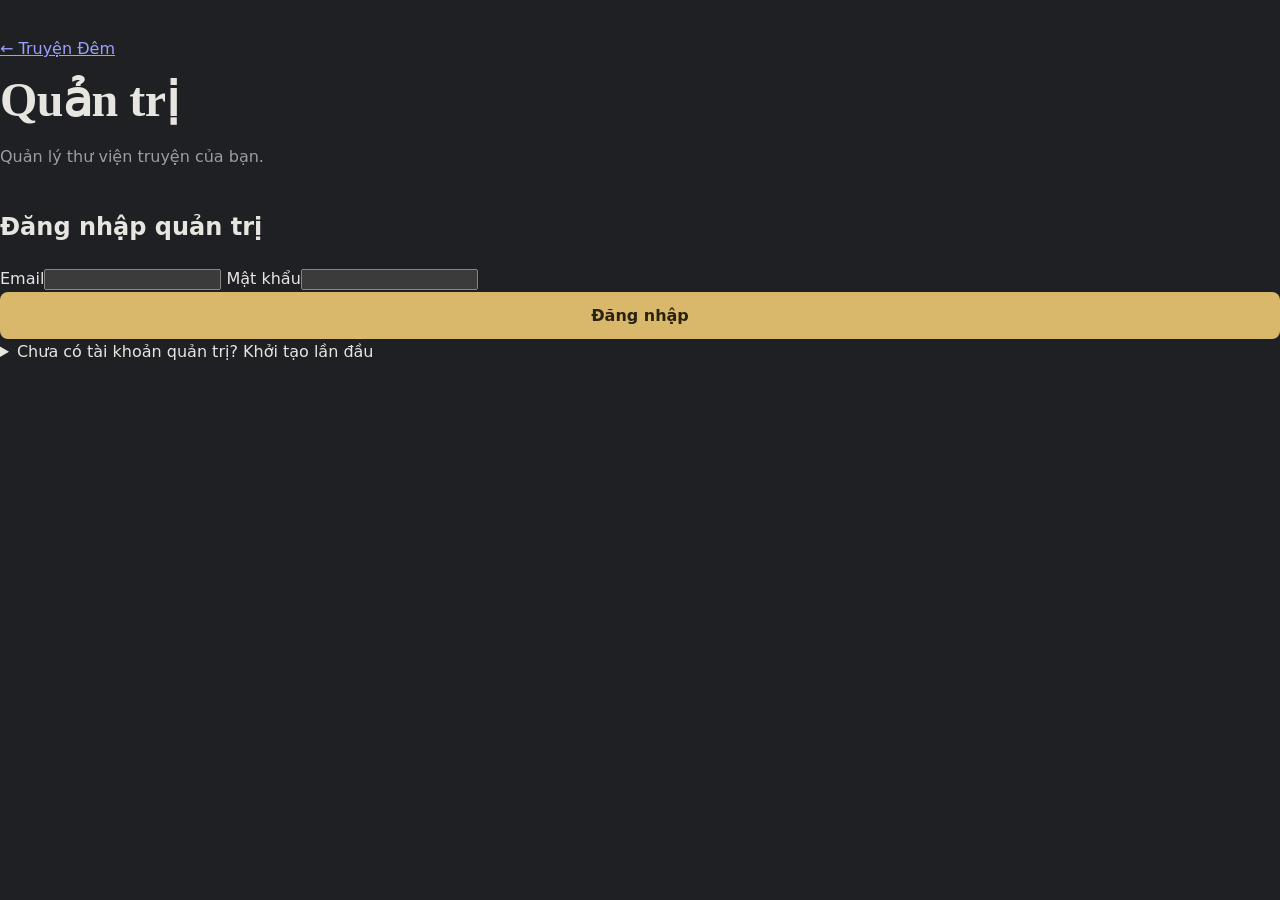
==== public/admin.html @ 76c16344 "Add Truyen Dem admin dashboard" ====
<!doctype html>
<html lang="vi">
<head>
<meta charset="utf-8">
<meta name="viewport" content="width=device-width,initial-scale=1,viewport-fit=cover">
<title>Quản trị | Truyện Đêm</title>
<link rel="stylesheet" href="/style.css">
<link rel="stylesheet" href="/admin.css">
</head>
<body class="admin-body">
<main class="admin-wrap">
  <header class="admin-head">
    <a href="/" class="back-link">← Truyện Đêm</a>
    <h1>Quản trị</h1>
    <p class="sub">Quản lý thư viện truyện của bạn.</p>
  </header>

  <section id="auth-panel" class="admin-panel">
    <h2 id="auth-title">Đăng nhập quản trị</h2>
    <form id="login-form">
      <label>Email<input id="login-email" type="email" autocomplete="username" required></label>
      <label>Mật khẩu<input id="login-password" type="password" autocomplete="current-password" required></label>
      <button class="go" type="submit">Đăng nhập</button>
    </form>
    <details class="setup-box">
      <summary>Chưa có tài khoản quản trị? Khởi tạo lần đầu</summary>
      <p class="hint">Chỉ dùng lần đầu. Cần ADMIN_SETUP_KEY đã cấu hình trong Cloudflare Workers.</p>
      <form id="setup-form">
        <label>Khóa khởi tạo<input id="setup-key" type="password" required></label>
        <label>Tên quản trị<input id="setup-name" required maxlength="80"></label>
        <label>Email<input id="setup-email" type="email" required></label>
        <label>Mật khẩu (ít nhất 10 ký tự)<input id="setup-password" type="password" minlength="10" required></label>
        <button class="go" type="submit">Tạo tài khoản quản trị</button>
      </form>
    </details>
    <p class="message" id="auth-message" role="status"></p>
  </section>

  <section id="dashboard" hidden>
    <div class="dash-top"><div><h2>Danh sách truyện</h2><p class="hint" id="admin-welcome"></p></div><button class="outline" id="logout">Đăng xuất</button></div>
    <form id="story-form" class="admin-panel">
      <h2 id="form-title">Thêm truyện mới</h2>
      <input type="hidden" id="story-id">
      <label>Tên truyện<input id="story-title" required maxlength="180"></label>
      <label>Đường dẫn (slug)<input id="story-slug" placeholder="tu-dong-tao-neu-de-trong"></label>
      <label>Tác giả<input id="story-author" maxlength="120"></label>
      <label>Mô tả<textarea id="story-description" rows="3" maxlength="2000"></textarea></label>
      <label>Link ảnh bìa<input id="story-cover" type="url" placeholder="https://..."></label>
      <div class="form-grid">
        <label>Loại truyện<select id="story-type"><option value="text">Truyện chữ</option><option value="audio">Audio</option><option value="both">Chữ và audio</option></select></label>
        <label>Trạng thái<select id="story-status"><option value="draft">Bản nháp</option><option value="published">Xuất bản</option><option value="hidden">Ẩn</option></select></label>
      </div>
      <div class="form-actions"><button class="go" type="submit" id="save-story">Lưu truyện</button><button class="outline" type="button" id="cancel-edit" hidden>Hủy sửa</button></div>
      <p class="message" id="form-message" role="status"></p>
    </form>
    <div id="story-list" class="story-list"></div>
  </section>
</main>
<script src="/admin.js"></script>
</body>
</html>
---- style.css ----
:root{--bg:#1e2023;--panel:#27292d;--line:#383b40;--text:#e7e5e0;--mute:#9a9da3;--accent:#d9b86c;--accent-ink:#2a2312;color-scheme:dark;box-sizing:border-box;padding-top:env(safe-area-inset-top,0px);padding-bottom:env(safe-area-inset-bottom,0px)}
*,*::before,*::after{box-sizing:inherit}
html{scroll-padding-top:env(safe-area-inset-top,0px)}
body{margin:0;background:var(--bg);color:var(--text);font-family:"Be Vietnam Pro",system-ui,sans-serif;line-height:1.6}
button{font:inherit;color:inherit;cursor:pointer}
:focus-visible{outline:2px solid var(--accent);outline-offset:2px}
.wrap{max-width:760px;margin:0 auto;padding:0 20px}
header{padding:36px 0 18px}
h1{font-family:Lora,serif;font-size:clamp(2rem,7vw,3rem);margin:0 0 6px;font-weight:600;letter-spacing:-.01em}
.sub{color:var(--mute);margin:0;max-width:46ch}
.tabs{display:flex;gap:8px;margin:22px 0 8px;flex-wrap:wrap}
.tab{background:none;border:1px solid var(--line);border-radius:999px;padding:7px 16px;color:var(--mute)}
.tab[aria-pressed="true"]{background:var(--accent);border-color:var(--accent);color:var(--accent-ink);font-weight:500}
.list{list-style:none;margin:0;padding:0}
.row{display:flex;gap:16px;align-items:center;width:100%;text-align:left;background:none;border:0;border-bottom:1px solid var(--line);padding:18px 0}
.row:hover .t{color:var(--accent)}
.cover{flex:none;width:64px;height:84px;border-radius:4px;display:flex;align-items:flex-end;padding:6px;font-family:Lora,serif;font-size:.7rem;line-height:1.2;color:rgba(255,255,255,.85)}
.info{flex:1;min-width:0}
.t{font-family:Lora,serif;font-size:1.2rem;font-weight:600;margin:0;transition:color .15s}
.meta{color:var(--mute);font-size:.85rem;margin:2px 0 6px}
.desc{margin:0;font-size:.92rem;color:#c2c0ba;display:-webkit-box;-webkit-line-clamp:2;-webkit-box-orient:vertical;overflow:hidden}
.badge{display:inline-block;font-size:.75rem;border:1px solid var(--accent);color:var(--accent);border-radius:4px;padding:0 6px;margin-left:6px}
#reader{position:fixed;inset:0;background:var(--bg);overflow-y:auto;display:none;z-index:5;padding-top:env(safe-area-inset-top,0px)}
#reader.open{display:block}
.bar{position:sticky;top:0;background:var(--bg);border-bottom:1px solid var(--line);display:flex;align-items:center;justify-content:space-between;padding:10px 20px;z-index:2}
.bar button{background:none;border:1px solid var(--line);border-radius:8px;padding:6px 12px}
.size{display:flex;gap:6px}
article{max-width:34rem;margin:0 auto;padding:28px 20px 190px;font-family:Lora,serif;font-size:var(--fs,1.15rem);line-height:1.85}
article h2{font-size:1.8em;line-height:1.25;margin:0 0 4px}
article .by{font-family:"Be Vietnam Pro",sans-serif;font-size:.8rem;color:var(--mute);margin:0 0 28px}
article p{margin:0 0 1.2em;padding:2px 8px;border-left:3px solid transparent;border-radius:2px}
article p.now{border-left-color:var(--accent);background:#2b2d31}
#player{position:fixed;left:0;right:0;bottom:0;background:var(--panel);border-top:1px solid var(--line);padding:12px 20px calc(12px + env(safe-area-inset-bottom,0px));display:none;z-index:6}
#player.show{display:block}
.pin{max-width:34rem;margin:0 auto}
.ptitle{font-size:.85rem;color:var(--mute);margin:0 0 8px;white-space:nowrap;overflow:hidden;text-overflow:ellipsis}
.prog{height:4px;background:var(--line);border-radius:2px;overflow:hidden;margin-bottom:10px}
.prog i{display:block;height:100%;width:0;background:var(--accent);transition:width .3s}
.ctl{display:flex;align-items:center;justify-content:center;gap:14px}
.ctl button{background:none;border:1px solid var(--line);border-radius:50%;width:42px;height:42px;font-size:1rem}
.ctl .play{width:54px;height:54px;background:var(--accent);border-color:var(--accent);color:var(--accent-ink);font-size:1.2rem}
.ctl .spd{border-radius:999px;width:auto;padding:0 12px;font-size:.85rem}
.warn{color:var(--mute);font-size:.85rem;text-align:center;margin:6px 0 0}
footer{padding:32px 0 60px;color:var(--mute);font-size:.85rem}
.acct{display:flex;justify-content:flex-end;align-items:center;gap:8px;margin-bottom:14px;flex-wrap:wrap}
.acct .hello{color:var(--mute);font-size:.9rem;margin-right:4px}
.modal{position:fixed;inset:0;background:rgba(0,0,0,.65);display:none;align-items:center;justify-content:center;padding:20px;z-index:10}
.modal.open{display:flex}
.box{background:var(--panel);border:1px solid var(--line);border-radius:12px;width:100%;max-width:380px;padding:22px;max-height:100%;overflow:auto}
.mhead{display:flex;justify-content:space-between;align-items:center;margin-bottom:12px}
.mhead h3{font-family:Lora,serif;font-size:1.4rem;margin:0}
.mhead button{background:none;border:0;color:var(--mute);font-size:1.1rem}
.mtabs{display:flex;border-bottom:1px solid var(--line);margin-bottom:16px}
.mtabs button{flex:1;background:none;border:0;border-bottom:2px solid transparent;padding:8px;color:var(--mute)}
.mtabs button[aria-pressed="true"]{color:var(--accent);border-bottom-color:var(--accent)}
.box label{display:block;font-size:.85rem;color:var(--mute);margin-bottom:12px}
.box input{display:block;width:100%;margin-top:4px;background:var(--bg);border:1px solid var(--line);border-radius:8px;padding:10px 12px;color:var(--text);font:inherit}
.box input:focus{border-color:var(--accent);outline:none}
.err{color:#e59a8a;font-size:.85rem;min-height:1.3em;margin:0 0 8px}
.go{width:100%;background:var(--accent);color:var(--accent-ink);border:0;border-radius:8px;padding:11px;font-weight:700}
.note{color:var(--mute);font-size:.78rem;margin:14px 0 0}
.hid{display:none!important}
#fav[aria-pressed="true"]{color:var(--accent);border-color:var(--accent)}
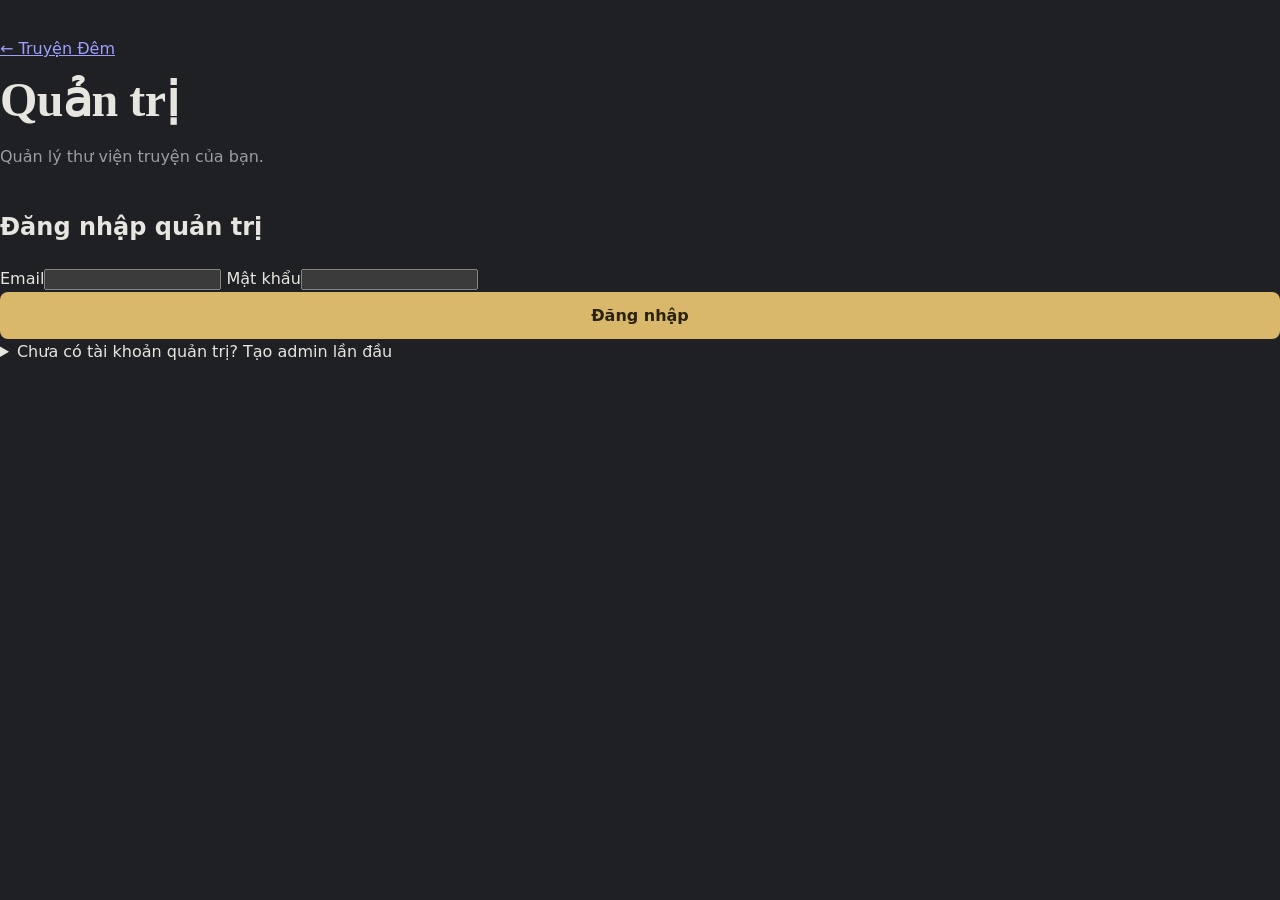
==== commit 097bfc58: "Remove setup key field from admin creation form" ====
--- a/public/admin.html
+++ b/public/admin.html
@@ -22,11 +22,10 @@
       <label>Mật khẩu<input id="login-password" type="password" autocomplete="current-password" required></label>
       <button class="go" type="submit">Đăng nhập</button>
     </form>
-    <details class="setup-box">
-      <summary>Chưa có tài khoản quản trị? Khởi tạo lần đầu</summary>
-      <p class="hint">Chỉ dùng lần đầu. Cần ADMIN_SETUP_KEY đã cấu hình trong Cloudflare Workers.</p>
+    <details class="setup-box" id="setup-box">
+      <summary>Chưa có tài khoản quản trị? Tạo admin lần đầu</summary>
+      <p class="hint">Chỉ tạo được một tài khoản quản trị đầu tiên. Sau khi tạo, mục này sẽ tự khóa và bạn đăng nhập bằng email, mật khẩu.</p>
       <form id="setup-form">
-        <label>Khóa khởi tạo<input id="setup-key" type="password" required></label>
         <label>Tên quản trị<input id="setup-name" required maxlength="80"></label>
         <label>Email<input id="setup-email" type="email" required></label>
         <label>Mật khẩu (ít nhất 10 ký tự)<input id="setup-password" type="password" minlength="10" required></label>
@@ -54,6 +53,23 @@
       <p class="message" id="form-message" role="status"></p>
     </form>
     <div id="story-list" class="story-list"></div>
+    <section id="chapter-panel" class="admin-panel" hidden>
+      <div class="dash-top"><div><h2 id="chapter-heading">Quản lý chương</h2><p class="hint">Thêm nội dung từng chương cho truyện.</p></div><button class="outline" type="button" id="close-chapters">Đóng</button></div>
+      <form id="chapter-form">
+        <input type="hidden" id="chapter-id">
+        <label>Tên chương<input id="chapter-title" required maxlength="180" placeholder="Ví dụ: Chương 1 – Đêm mưa"></label>
+        <div class="form-grid">
+          <label>Số chương<input id="chapter-number" type="number" min="1" value="1" required></label>
+          <label>Trạng thái<select id="chapter-status"><option value="draft">Bản nháp</option><option value="published">Xuất bản</option><option value="hidden">Ẩn</option></select></label>
+        </div>
+        <label>Nội dung chương<textarea id="chapter-content" rows="8" required></textarea></label>
+        <label>Link audio (nếu có)<input id="chapter-audio" type="url" placeholder="https://..."></label>
+        <label>Thời lượng audio (giây)<input id="chapter-duration" type="number" min="0" value="0"></label>
+        <div class="form-actions"><button class="go" type="submit" id="save-chapter">Lưu chương</button><button class="outline" type="button" id="cancel-chapter" hidden>Hủy sửa</button></div>
+        <p class="message" id="chapter-message" role="status"></p>
+      </form>
+      <div id="chapter-list" class="story-list"></div>
+    </section>
   </section>
 </main>
 <script src="/admin.js"></script>
